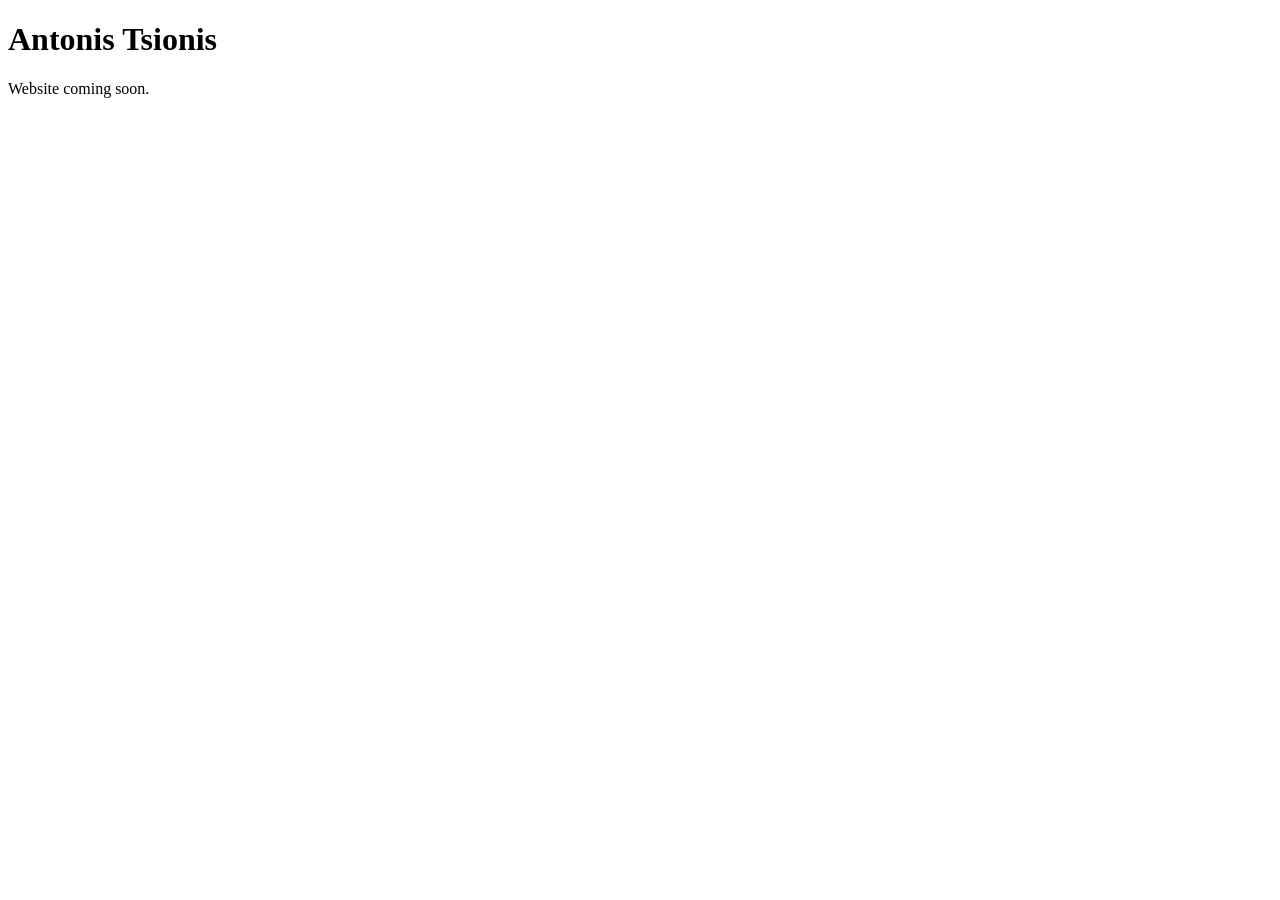
==== index.html @ f39d3caa "Create index.html" ====
<!doctype html>
<html lang="en">
<head>
  <meta charset="utf-8" />
  <meta name="viewport" content="width=device-width, initial-scale=1" />
  <title>Antonis Tsionis</title>
</head>
<body>
  <h1>Antonis Tsionis</h1>
  <p>Website coming soon.</p>
</body>
</html>
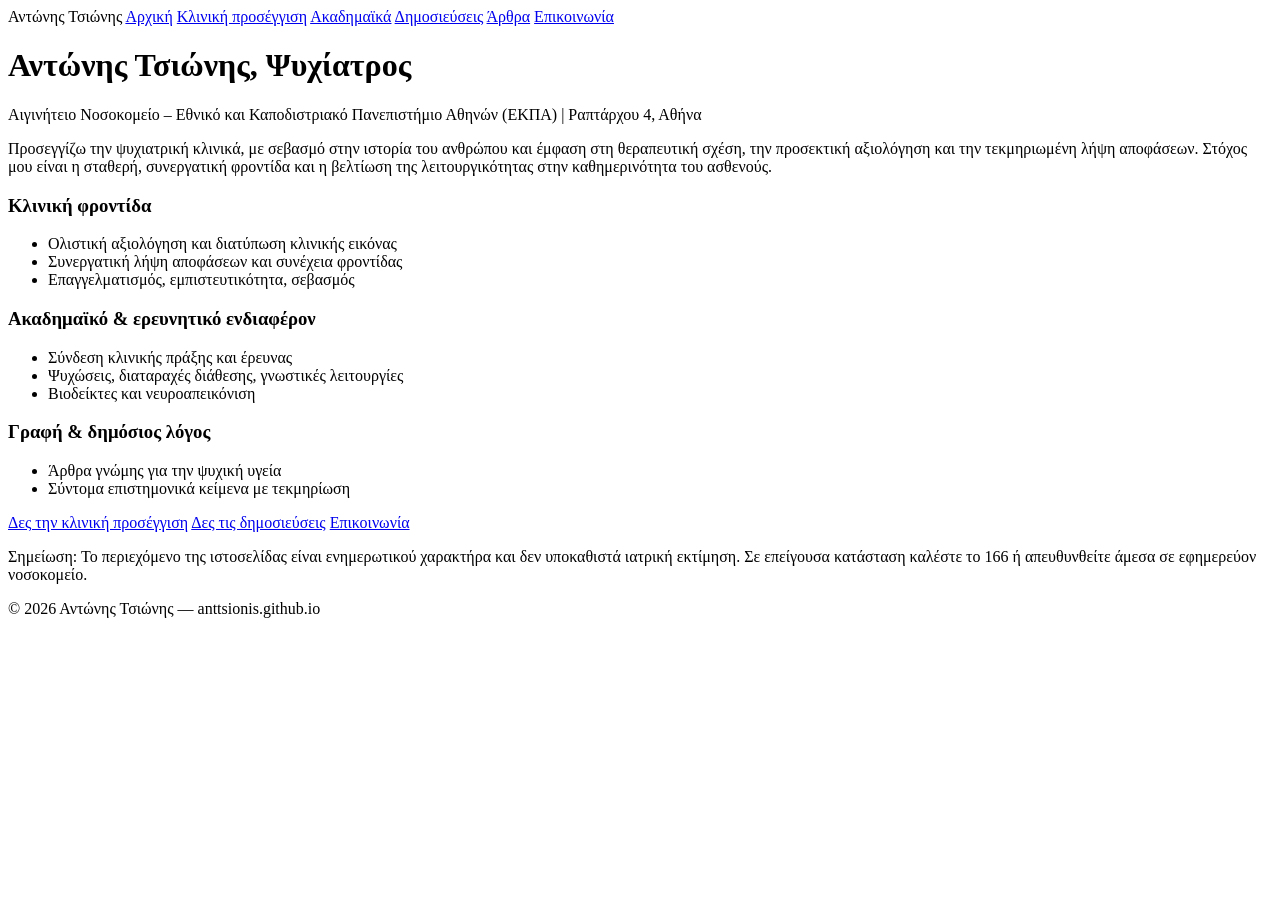
==== commit b2514074: "Update index.html" ====
--- a/index.html
+++ b/index.html
@@ -1,12 +1,80 @@
 <!doctype html>
-<html lang="en">
+<html lang="el">
 <head>
   <meta charset="utf-8" />
   <meta name="viewport" content="width=device-width, initial-scale=1" />
-  <title>Antonis Tsionis</title>
+  <title>Αντώνης Τσιώνης | Ψυχίατρος</title>
+  <link rel="stylesheet" href="style.css" />
 </head>
 <body>
-  <h1>Antonis Tsionis</h1>
-  <p>Website coming soon.</p>
+<header>
+  <nav>
+    <span class="brand">Αντώνης Τσιώνης</span>
+    <a href="index.html">Αρχική</a>
+    <a href="kliniki.html">Κλινική προσέγγιση</a>
+    <a href="akadimaika.html">Ακαδημαϊκά</a>
+    <a href="dimosieuseis.html">Δημοσιεύσεις</a>
+    <a href="arthra.html">Άρθρα</a>
+    <a href="epikoinonia.html">Επικοινωνία</a>
+  </nav>
+</header>
+
+<main>
+  <h1>Αντώνης Τσιώνης, Ψυχίατρος</h1>
+  <p class="subtitle">
+   Αιγινήτειο Νοσοκομείο – Εθνικό και Καποδιστριακό Πανεπιστήμιο Αθηνών (ΕΚΠΑ) | Ραπτάρχου 4, Αθήνα
+  </p>
+
+  <p>
+    Προσεγγίζω την ψυχιατρική κλινικά, με σεβασμό στην ιστορία του ανθρώπου και έμφαση στη θεραπευτική σχέση,
+    την προσεκτική αξιολόγηση και την τεκμηριωμένη λήψη αποφάσεων. Στόχος μου είναι η σταθερή,
+    συνεργατική φροντίδα και η βελτίωση της λειτουργικότητας στην καθημερινότητα του ασθενούς.
+  </p>
+
+  <div class="grid">
+    <div class="card">
+      <h3>Κλινική φροντίδα</h3>
+      <ul>
+        <li>Ολιστική αξιολόγηση και διατύπωση κλινικής εικόνας</li>
+        <li>Συνεργατική λήψη αποφάσεων και συνέχεια φροντίδας</li>
+        <li>Επαγγελματισμός, εμπιστευτικότητα, σεβασμός</li>
+      </ul>
+    </div>
+    <div class="card">
+      <h3>Ακαδημαϊκό & ερευνητικό ενδιαφέρον</h3>
+      <ul>
+        <li>Σύνδεση κλινικής πράξης και έρευνας</li>
+        <li>Ψυχώσεις, διαταραχές διάθεσης, γνωστικές λειτουργίες</li>
+        <li>Βιοδείκτες και νευροαπεικόνιση </li>
+      </ul>
+    </div>
+    <div class="card">
+      <h3>Γραφή & δημόσιος λόγος</h3>
+      <ul>
+        <li>Άρθρα γνώμης για την ψυχική υγεία</li>
+        <li>Σύντομα επιστημονικά κείμενα με τεκμηρίωση</li>
+       
+      </ul>
+    </div>
+  </div>
+
+  <div class="actions">
+    <a class="btn" href="kliniki.html">Δες την κλινική προσέγγιση</a>
+    <a class="btn secondary" href="dimosieuseis.html">Δες τις δημοσιεύσεις</a>
+    <a class="btn secondary" href="epikoinonia.html">Επικοινωνία</a>
+  </div>
+
+  <p class="small">
+    Σημείωση: Το περιεχόμενο της ιστοσελίδας είναι ενημερωτικού χαρακτήρα και δεν υποκαθιστά ιατρική εκτίμηση.
+    Σε επείγουσα κατάσταση καλέστε το 166 ή απευθυνθείτε άμεσα σε εφημερεύον νοσοκομείο.
+  </p>
+</main>
+
+<footer>
+  <div class="inner">
+    © <span id="y"></span> Αντώνης Τσιώνης — anttsionis.github.io
+  </div>
+</footer>
+<script>document.getElementById("y").textContent = new Date().getFullYear();</script>
 </body>
 </html>
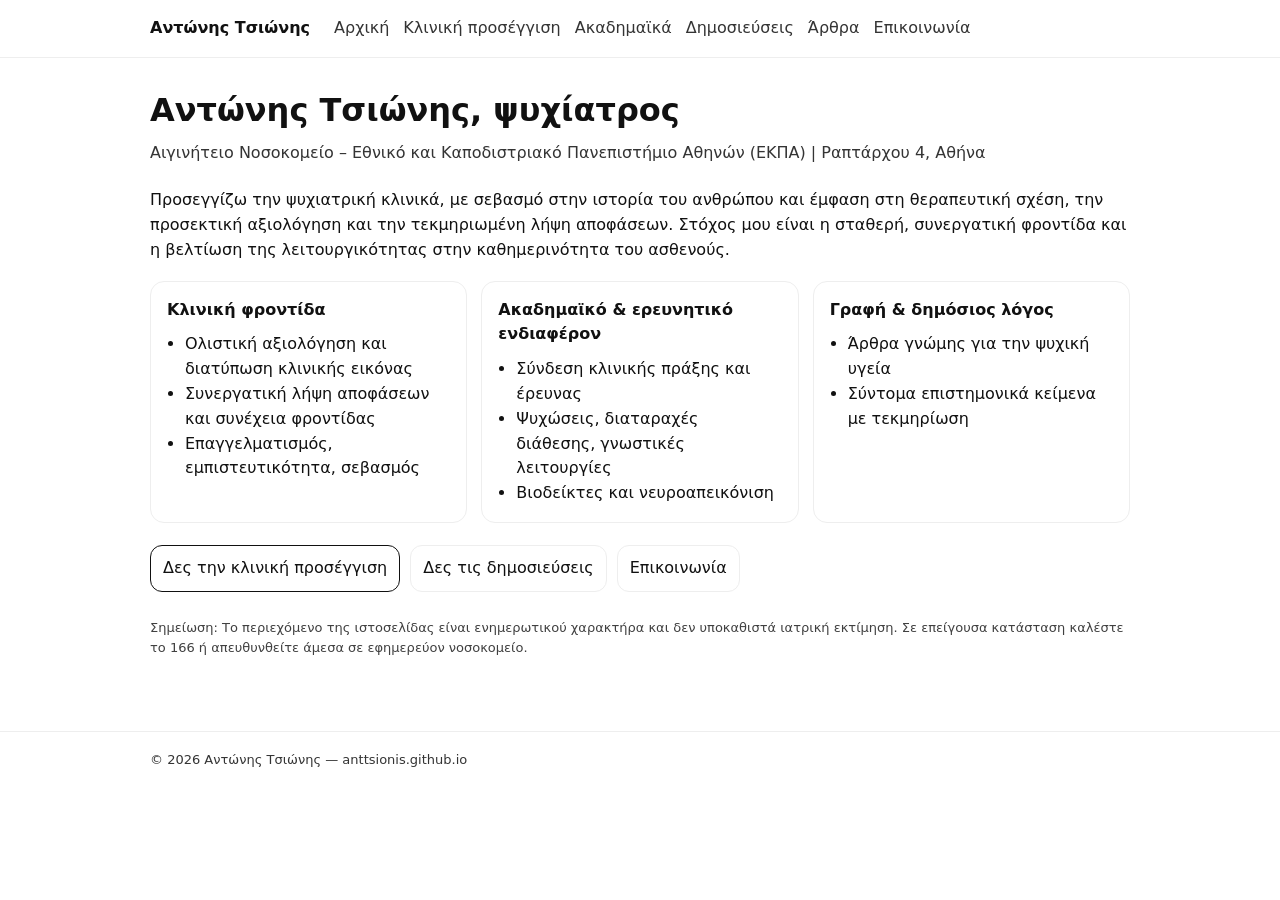
==== commit 74effb23: "Update index.html" ====
--- a/index.html
+++ b/index.html
@@ -3,7 +3,7 @@
 <head>
   <meta charset="utf-8" />
   <meta name="viewport" content="width=device-width, initial-scale=1" />
-  <title>Αντώνης Τσιώνης | Ψυχίατρος</title>
+  <title>Αντώνης Τσιώνης | ψυχίατρος</title>
   <link rel="stylesheet" href="style.css" />
 </head>
 <body>
@@ -20,7 +20,7 @@
 </header>
 
 <main>
-  <h1>Αντώνης Τσιώνης, Ψυχίατρος</h1>
+  <h1>Αντώνης Τσιώνης, ψυχίατρος</h1>
   <p class="subtitle">
    Αιγινήτειο Νοσοκομείο – Εθνικό και Καποδιστριακό Πανεπιστήμιο Αθηνών (ΕΚΠΑ) | Ραπτάρχου 4, Αθήνα
   </p>
--- a/style.css
+++ b/style.css
@@ -0,0 +1,21 @@
+:root { --max: 980px; }
+body { font-family: system-ui, -apple-system, "Segoe UI", Roboto, Arial, sans-serif; margin:0; line-height:1.55; color:#111; }
+header { border-bottom: 1px solid #eee; background:#fff; position:sticky; top:0; }
+nav { max-width: var(--max); margin: 0 auto; padding: 16px; display:flex; gap:14px; flex-wrap:wrap; align-items:center; }
+nav a { text-decoration:none; color:#111; opacity:0.85; }
+nav a:hover { opacity:1; text-decoration:underline; }
+.brand { font-weight:700; margin-right:10px; }
+main { max-width: var(--max); margin: 0 auto; padding: 28px 16px 60px; }
+h1 { font-size: 32px; margin: 0 0 6px; }
+.subtitle { font-size: 16px; opacity:0.85; margin:0 0 22px; }
+.grid { display:grid; grid-template-columns: repeat(3, 1fr); gap:14px; margin: 18px 0 22px; }
+.card { border:1px solid #eee; border-radius: 14px; padding: 16px; background:#fff; }
+.card h3 { margin:0 0 10px; font-size: 16px; }
+.card ul { margin:0; padding-left:18px; }
+.actions { display:flex; gap:10px; flex-wrap:wrap; margin-top: 14px; }
+.btn { display:inline-block; padding:10px 12px; border-radius: 12px; border:1px solid #111; text-decoration:none; color:#111; }
+.btn.secondary { border-color:#eee; }
+.small { font-size: 13px; opacity:0.8; margin-top: 26px; }
+footer { border-top: 1px solid #eee; }
+footer .inner { max-width: var(--max); margin: 0 auto; padding: 18px 16px; font-size: 13px; opacity:0.85; }
+@media (max-width: 850px){ .grid { grid-template-columns: 1fr; } }
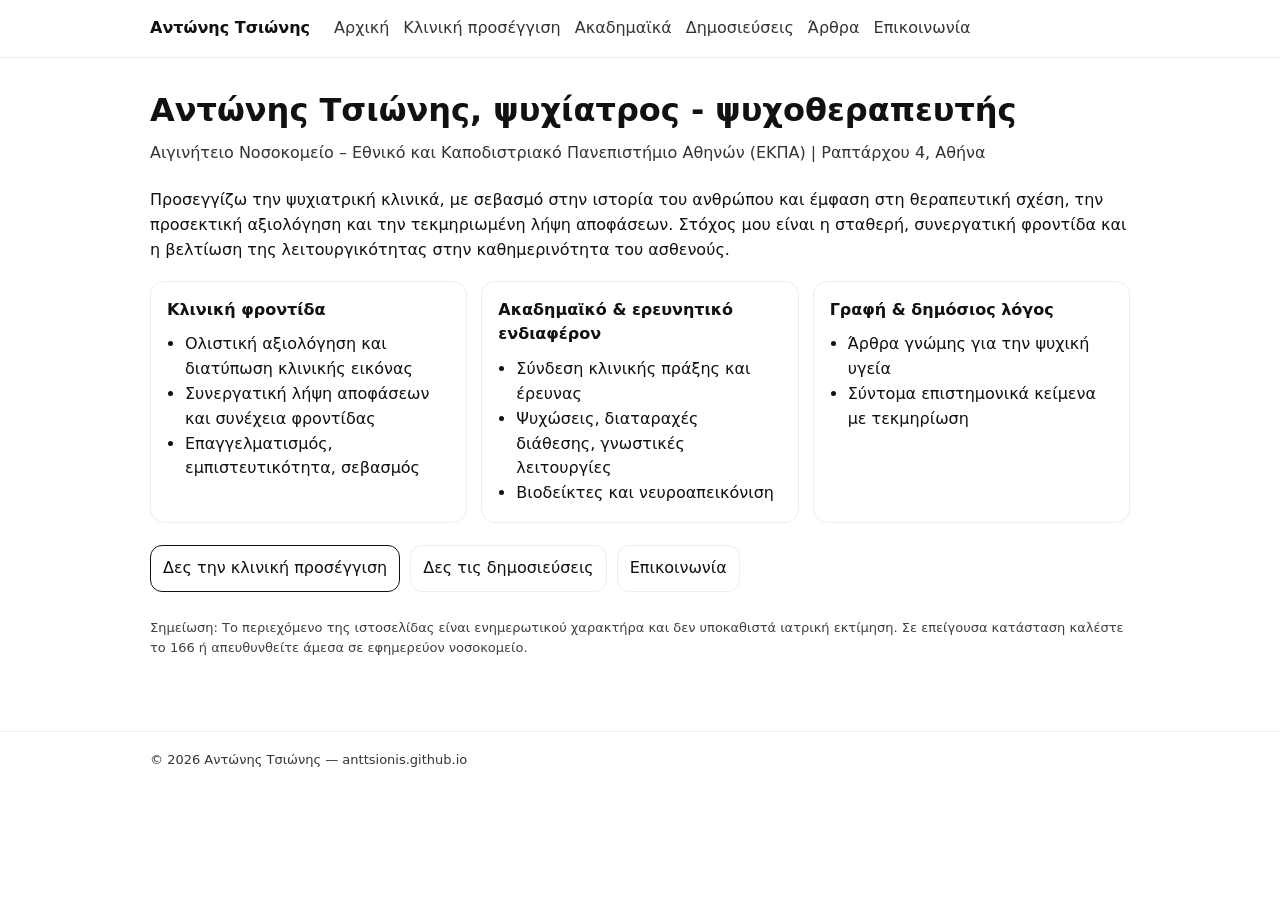
==== commit 64bba0c3: "Update index.html" ====
--- a/index.html
+++ b/index.html
@@ -3,7 +3,7 @@
 <head>
   <meta charset="utf-8" />
   <meta name="viewport" content="width=device-width, initial-scale=1" />
-  <title>Αντώνης Τσιώνης | ψυχίατρος</title>
+  <title>Αντώνης Τσιώνης | ψυχίατρος - ψυχοθεραπευτής </title>
   <link rel="stylesheet" href="style.css" />
 </head>
 <body>
@@ -20,7 +20,7 @@
 </header>
 
 <main>
-  <h1>Αντώνης Τσιώνης, ψυχίατρος</h1>
+  <h1>Αντώνης Τσιώνης, ψυχίατρος - ψυχοθεραπευτής</h1>
   <p class="subtitle">
    Αιγινήτειο Νοσοκομείο – Εθνικό και Καποδιστριακό Πανεπιστήμιο Αθηνών (ΕΚΠΑ) | Ραπτάρχου 4, Αθήνα
   </p>
